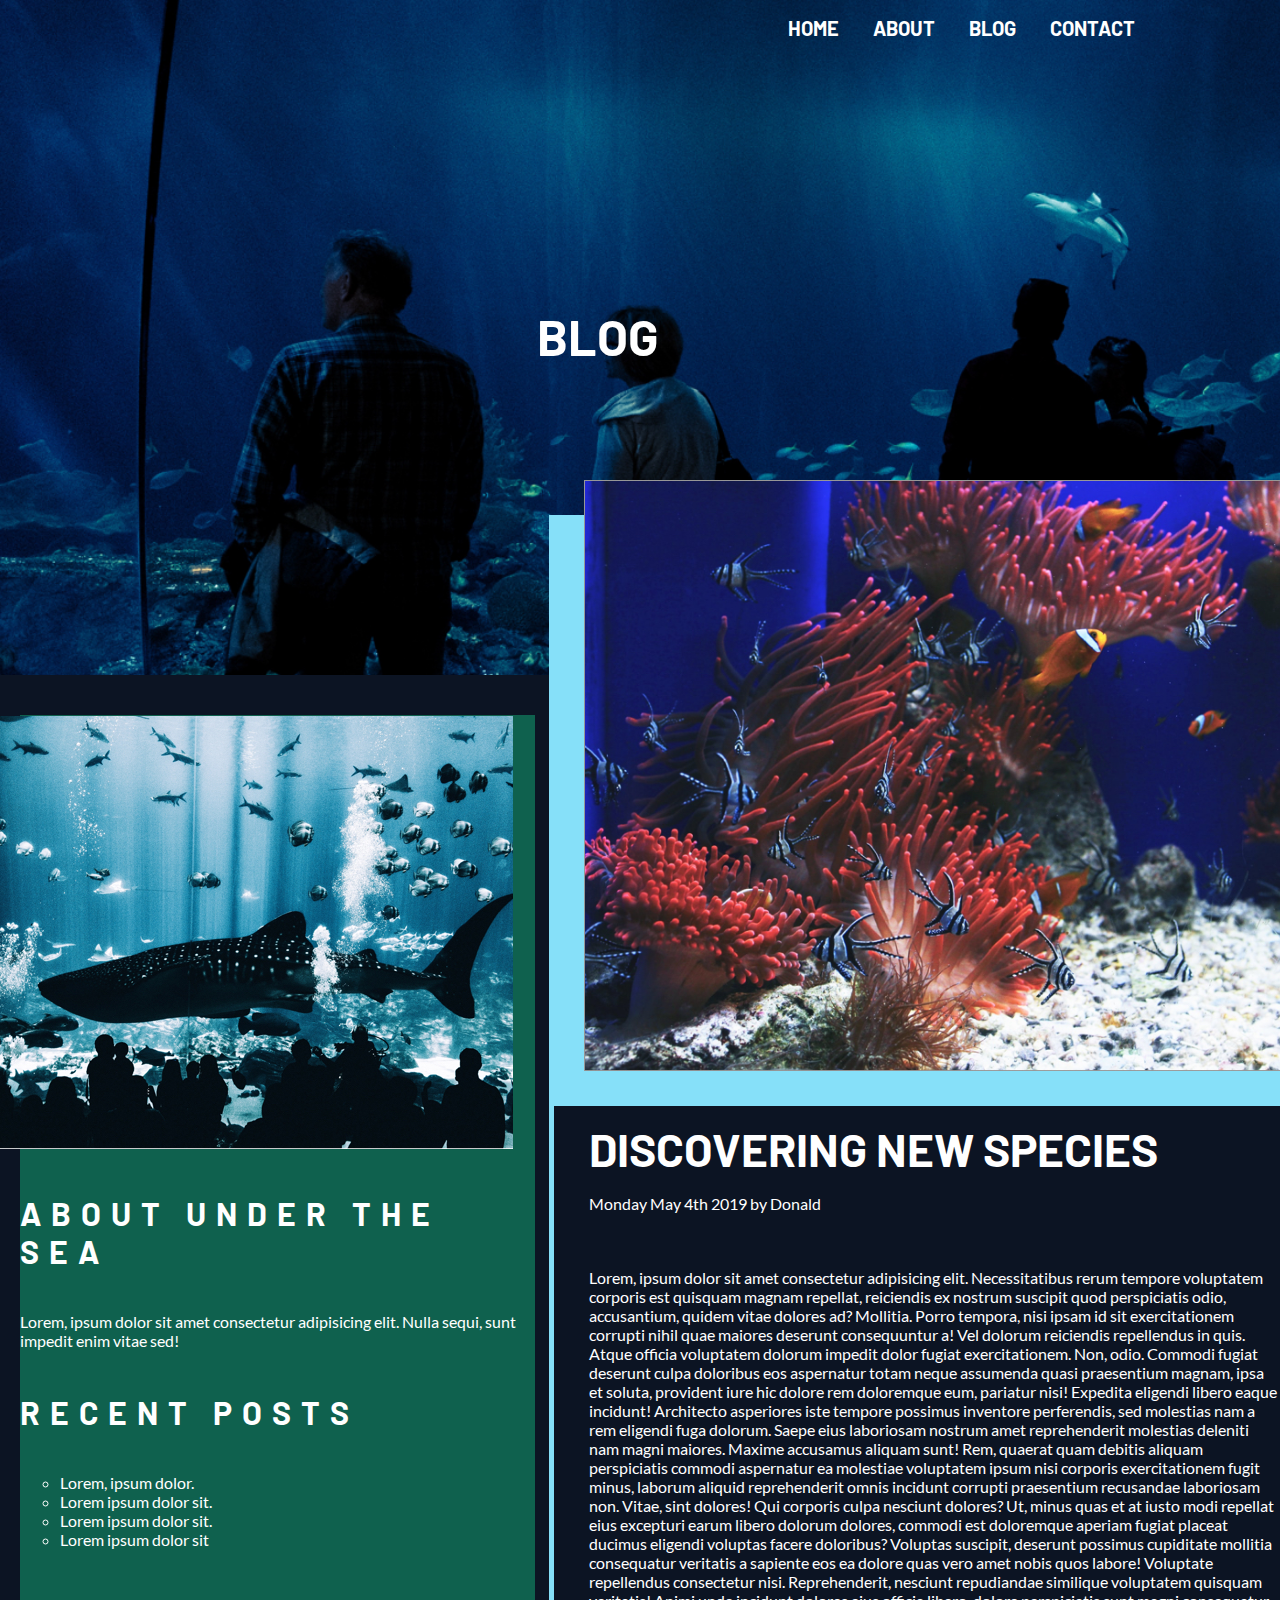
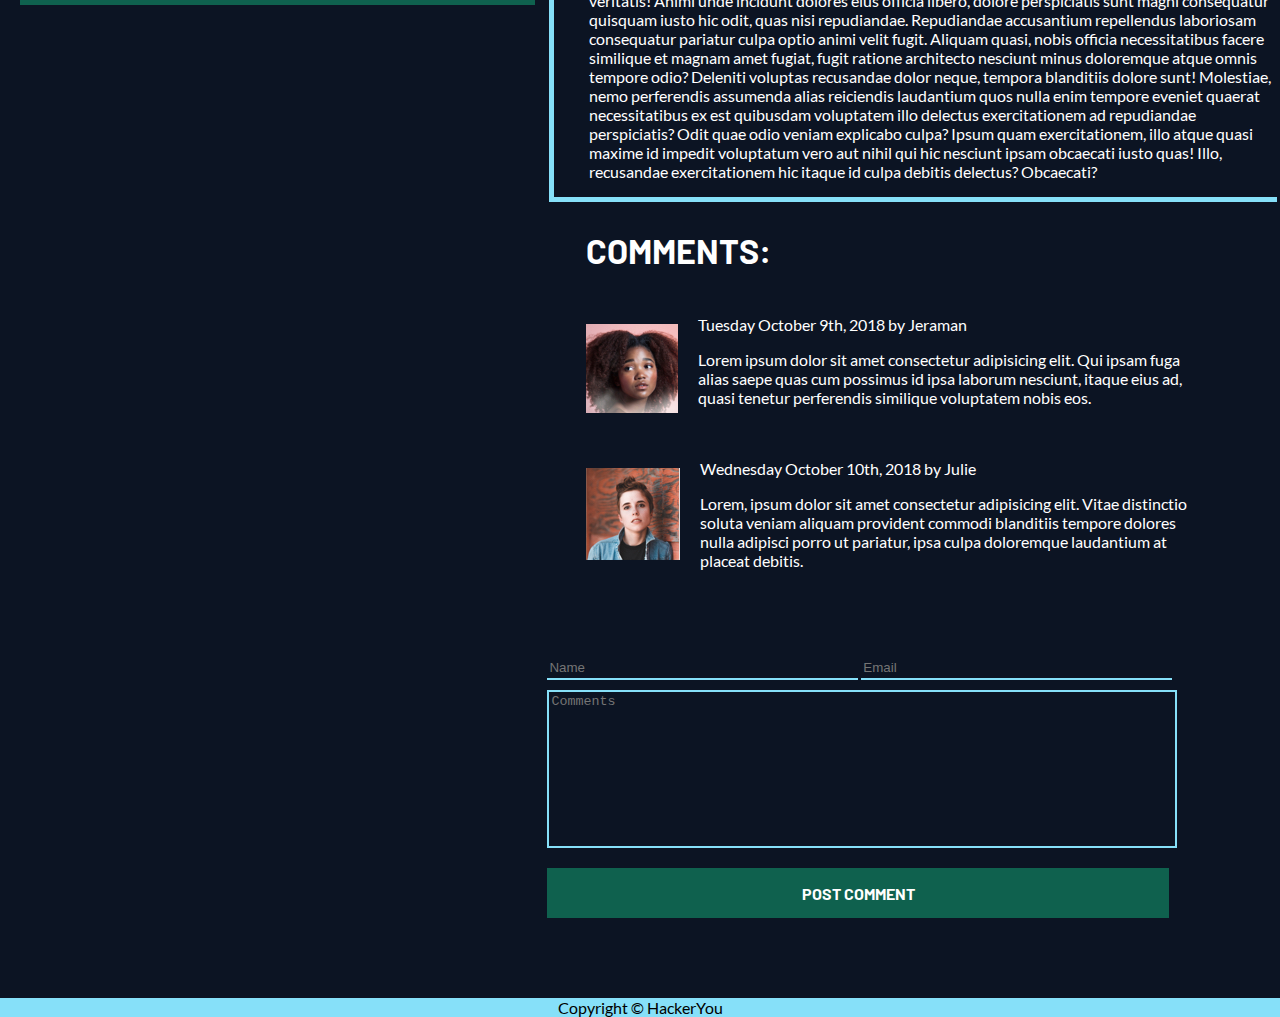
==== blog.html @ 662e9dfc "transfer" ====
<!DOCTYPE html>
<html lang="en">
  <head>
    <meta charset="UTF-8" />
    <meta http-equiv="X-UA-Compatible" content="IE=edge" />
    <meta name="viewport" content="width=device-width, initial-scale=1.0" />
    <link rel="stylesheet" href="styles/styles.css" />

    <title>Under the Sea Blog</title>
  </head>
  <body class="blog">
    <header class="blogHeader">
      <nav class="navBar wrapper">
        <div class="toggleButton">
          <i class="fa-solid fa-bars fa-xl"></i>
        </div>
        <div class="navBarLinks">
          <ul>
            <li><a href="index.html">Home</a></li>
            <li><a href="#about">About</a></li>
            <li><a href="blog.html">Blog</a></li>
            <li><a href="contact.html">Contact</a></li>
          </ul>
        </div>
      </nav>
      <h2>Blog</h2>
    </header>
    <main class="blogMain">
      <aside>
        <div>
          <img
            src="under-the-sea-assets/side-blog-image.jpg"
            alt="whale amoungst fish"
          />
          <div class="underArticle">
            <h4>About under the sea</h4>
            <p>
              Lorem, ipsum dolor sit amet consectetur adipisicing elit. Nulla
              sequi, sunt impedit enim vitae sed!
            </p>
            <h4>Recent Posts</h4>
            <ul>
              <li>Lorem, ipsum dolor.</li>
              <li>Lorem ipsum dolor sit.</li>
              <li>Lorem ipsum dolor sit.</li>
              <li>Lorem ipsum dolor sit</li>
            </ul>
          </div>
        </div>
      </aside>
      <section class="blogIntro">
        <img
          class="heroImage"
          src="under-the-sea-assets/blog-post-image.jpg"
          alt="red coral reef"
        />
        <div class="wrappper species">
          <div class="explaination">
            <div class="discoverSpeciesDate">
              <h2>Discovering New Species</h2>
              <p class="date">Monday May 4th 2019 by Donald</p>
            </div>
            <p>
              Lorem, ipsum dolor sit amet consectetur adipisicing elit.
              Necessitatibus rerum tempore voluptatem corporis est quisquam
              magnam repellat, reiciendis ex nostrum suscipit quod perspiciatis
              odio, accusantium, quidem vitae dolores ad? Mollitia. Porro
              tempora, nisi ipsam id sit exercitationem corrupti nihil quae
              maiores deserunt consequuntur a! Vel dolorum reiciendis
              repellendus in quis. Atque officia voluptatem dolorum impedit
              dolor fugiat exercitationem. Non, odio. Commodi fugiat deserunt
              culpa doloribus eos aspernatur totam neque assumenda quasi
              praesentium magnam, ipsa et soluta, provident iure hic dolore rem
              doloremque eum, pariatur nisi! Expedita eligendi libero eaque
              incidunt! Architecto asperiores iste tempore possimus inventore
              perferendis, sed molestias nam a rem eligendi fuga dolorum. Saepe
              eius laboriosam nostrum amet reprehenderit molestias deleniti nam
              magni maiores. Maxime accusamus aliquam sunt! Rem, quaerat quam
              debitis aliquam perspiciatis commodi aspernatur ea molestiae
              voluptatem ipsum nisi corporis exercitationem fugit minus, laborum
              aliquid reprehenderit omnis incidunt corrupti praesentium
              recusandae laboriosam non. Vitae, sint dolores! Qui corporis culpa
              nesciunt dolores? Ut, minus quas et at iusto modi repellat eius
              excepturi earum libero dolorum dolores, commodi est doloremque
              aperiam fugiat placeat ducimus eligendi voluptas facere doloribus?
              Voluptas suscipit, deserunt possimus cupiditate mollitia
              consequatur veritatis a sapiente eos ea dolore quas vero amet
              nobis quos labore! Voluptate repellendus consectetur nisi.
              Reprehenderit, nesciunt repudiandae similique voluptatem quisquam
              veritatis! Animi unde incidunt dolores eius officia libero, dolore
              perspiciatis sunt magni consequatur quisquam iusto hic odit, quas
              nisi repudiandae. Repudiandae accusantium repellendus laboriosam
              consequatur pariatur culpa optio animi velit fugit. Aliquam quasi,
              nobis officia necessitatibus facere similique et magnam amet
              fugiat, fugit ratione architecto nesciunt minus doloremque atque
              omnis tempore odio? Deleniti voluptas recusandae dolor neque,
              tempora blanditiis dolore sunt! Molestiae, nemo perferendis
              assumenda alias reiciendis laudantium quos nulla enim tempore
              eveniet quaerat necessitatibus ex est quibusdam voluptatem illo
              delectus exercitationem ad repudiandae perspiciatis? Odit quae
              odio veniam explicabo culpa? Ipsum quam exercitationem, illo atque
              quasi maxime id impedit voluptatum vero aut nihil qui hic nesciunt
              ipsam obcaecati iusto quas! Illo, recusandae exercitationem hic
              itaque id culpa debitis delectus? Obcaecati?
            </p>
          </div>
        </div>

        <div class="wrapper comments">
          <h4>Comments:</h4>
          <div class="commentsPics">
            <img src="under-the-sea-assets/comment-1.jpg" alt="womans face" />
            <div class="textDate">
              <p>Tuesday October 9th, 2018 by Jeraman</p>
              <p>
                Lorem ipsum dolor sit amet consectetur adipisicing elit. Qui
                ipsam fuga alias saepe quas cum possimus id ipsa laborum
                nesciunt, itaque eius ad, quasi tenetur perferendis similique
                voluptatem nobis eos.
              </p>
            </div>
          </div>
          <div class="commentsPics">
            <img
              src="under-the-sea-assets/comment-2.jpg"
              alt="contributors picture"
            />
            <div class="textDate">
              <p>Wednesday October 10th, 2018 by Julie</p>
              <p>
                Lorem, ipsum dolor sit amet consectetur adipisicing elit. Vitae
                distinctio soluta veniam aliquam provident commodi blanditiis
                tempore dolores nulla adipisci porro ut pariatur, ipsa culpa
                doloremque laudantium at placeat debitis.
              </p>
            </div>
          </div>
        </div>
        <form action="#" class="commentBox">
          <input type="text" id="name" placeholder="Name" />
          <input type="email" id="email" placeholder="Email" />
          <textarea
            name="comments"
            id="comments"
            cols="30"
            rows="10"
            placeholder="Comments"
          ></textarea>
          <button class="blogSubmit">Post Comment</button>
        </form>
      </section>
    </main>
    <footer>Copyright &copy; HackerYou</footer>
  </body>
</html>
---- styles/styles.css ----
/* _baseStyles.scss */
header h2 {
  text-align: center;
}

.wrapper {
  width: 80%;
  margin: 0 auto;
}

body {
  margin: 0;
  height: 100%;
}

button {
  font-size: 0.8rem;
  font-weight: 100;
  background-color: #86e0f9;
  padding: 15px 45px;
  border: none;
  margin: 20px auto;
  cursor: pointer;
  -webkit-transition: 0.3s;
  transition: 0.3s;
}
button:hover {
  background-color: #86e0f9;
  color: #fff;
}
button:focus {
  background-color: #86e0f9;
  color: #fff;
}

.indexMain,
.connections,
.monthProfile {
  background-color: #0c1423;
}

.discover,
.gallery {
  background-color: #0f614e;
}

a {
  color: #fff;
  text-decoration: none;
  margin: 0 17px;
}
a:hover {
  color: #86e0f9;
}
a:focus {
  color: #86e0f9;
}
a img {
  max-width: 100%;
  display: block;
  height: auto;
}
a .fa-solid {
  color: #fff;
}

html {
  font-size: 125%;
}

body {
  font-family: "Lato";
  font-size: 0.8rem;
  color: #fff;
}

h1,
h2,
h3,
h4,
nav,
button {
  font-family: "Barlow";
  font-weight: bold;
  text-transform: uppercase;
}

h1 {
  font-size: 6rem;
  line-height: 5.5rem;
}

h2 {
  font-size: 3rem;
  line-height: 4.5rem;
}

h3 {
  font-size: 1.5rem;
  letter-spacing: 0.5rem;
}

h4 {
  font-size: 1.6rem;
  letter-spacing: 0.5rem;
}

.indexMain {
  height: 100vh;
  display: -webkit-box;
  display: -ms-flexbox;
  display: flex;
  -webkit-box-pack: center;
      -ms-flex-pack: center;
          justify-content: center;
  -webkit-box-align: center;
      -ms-flex-align: center;
          align-items: center;
}
.indexMain .whatIsUnder {
  display: -webkit-box;
  display: -ms-flexbox;
  display: flex;
  -webkit-box-orient: vertical;
  -webkit-box-direction: normal;
      -ms-flex-direction: column;
          flex-direction: column;
  -webkit-box-pack: center;
      -ms-flex-pack: center;
          justify-content: center;
  -webkit-box-align: center;
      -ms-flex-align: center;
          align-items: center;
}
.indexMain h2 {
  margin-bottom: 0;
  font-size: 2rem;
}

.discover {
  height: 120vh;
}
.discover .discoverBox1,
.discover .discoverBox2 {
  height: 50%;
  display: -webkit-box;
  display: -ms-flexbox;
  display: flex;
  width: 100%;
}
.discover .discoverBox1 button,
.discover .discoverBox2 button {
  background-color: #0c1423;
  color: #fff;
}
.discover .discoverBox1 div,
.discover .discoverBox2 div {
  width: 43.6%;
}
.discover .discoverContent,
.discover .discoverContent2 {
  display: -webkit-box;
  display: -ms-flexbox;
  display: flex;
  -webkit-box-orient: vertical;
  -webkit-box-direction: normal;
      -ms-flex-direction: column;
          flex-direction: column;
  -webkit-box-pack: center;
      -ms-flex-pack: center;
          justify-content: center;
  -webkit-box-align: start;
      -ms-flex-align: start;
          align-items: flex-start;
}
.discover .discoverContent button,
.discover .discoverContent2 button {
  margin: 0;
}
.discover .discoverContent {
  margin: auto 5% auto 13%;
}
.discover .discoverContent2 {
  -webkit-box-align: end;
      -ms-flex-align: end;
          align-items: flex-end;
  margin: auto 13% auto 5%;
}
.discover .discoverContent2 p {
  text-align: right;
}
.discover .discoverImage1 {
  position: relative;
  bottom: 35px;
  left: 0%;
  -webkit-box-shadow: 35px 35px #86e0f9;
          box-shadow: 35px 35px #86e0f9;
}
.discover .discoverImage2 {
  display: -webkit-box;
  display: -ms-flexbox;
  display: flex;
  -webkit-box-pack: center;
      -ms-flex-pack: center;
          justify-content: center;
  -webkit-box-align: center;
      -ms-flex-align: center;
          align-items: center;
  position: relative;
  top: 35px;
  right: 0%;
  -webkit-box-shadow: -35px 35px #86e0f9;
          box-shadow: -35px 35px #86e0f9;
}
.discover .connections {
  margin-top: 63px;
  margin-bottom: 10px;
}
@media (min-width: 1600px) {
  .discover html {
    font-size: 130%;
  }
}
@media (min-width: 1900px) {
  .discover html {
    font-size: 140%;
  }
}
@media (min-width: 2200px) {
  .discover html {
    font-size: 150%;
  }
}

.connectionsSub {
  height: 85vh;
  display: -webkit-box;
  display: -ms-flexbox;
  display: flex;
  -ms-flex-wrap: wrap;
      flex-wrap: wrap;
  -webkit-box-pack: center;
      -ms-flex-pack: center;
          justify-content: center;
  -webkit-box-align: center;
      -ms-flex-align: center;
          align-items: center;
}
.connectionsSub h3 {
  margin-bottom: 0;
}
.connectionsSub div {
  width: 40%;
  padding: 5% 5%;
}

.banner {
  background-image: url(../under-the-sea-assets/banner.jpg);
  height: 65vh;
  background-repeat: no-repeat;
  background-size: cover;
}

@media (min-width: 2200px) {
  .connections .connectionsSub {
    -webkit-box-orient: vertical;
    -webkit-box-direction: normal;
        -ms-flex-direction: column;
            flex-direction: column;
  }
}

.monthProfile {
  height: 70vh;
}
.monthProfile .profileContainer {
  display: -webkit-box;
  display: -ms-flexbox;
  display: flex;
  -webkit-box-align: center;
      -ms-flex-align: center;
          align-items: center;
  -webkit-box-pack: center;
      -ms-flex-pack: center;
          justify-content: center;
}
.monthProfile .profileContainer .monthFish {
  display: -webkit-box;
  display: -ms-flexbox;
  display: flex;
  -webkit-box-pack: center;
      -ms-flex-pack: center;
          justify-content: center;
  -ms-flex-line-pack: center;
      align-content: center;
  position: relative;
  left: -30px;
  top: 30px;
}
.monthProfile .profileContainer .monthFish img {
  -webkit-box-shadow: 20px 20px #86e0f9;
          box-shadow: 20px 20px #86e0f9;
}
.monthProfile .profileContainer .monthText {
  -webkit-box-orient: vertical;
  -webkit-box-direction: normal;
      -ms-flex-direction: column;
          flex-direction: column;
  -webkit-box-pack: center;
      -ms-flex-pack: center;
          justify-content: center;
  -webkit-box-align: start;
      -ms-flex-align: start;
          align-items: flex-start;
  width: 50%;
  display: -webkit-box;
  display: -ms-flexbox;
  display: flex;
  margin-left: 150px;
}
.monthProfile .profileContainer .monthText button {
  margin: 0;
}

.gallery {
  height: 80vh;
}
.gallery ul {
  display: -webkit-box;
  display: -ms-flexbox;
  display: flex;
  -webkit-box-pack: center;
      -ms-flex-pack: center;
          justify-content: center;
  width: 100%;
  height: 100%;
}
.gallery li {
  list-style: none;
  margin: auto 5%;
}
.gallery li img {
  width: 100%;
}

@media (min-width: 1600px) {
  .gallery li img {
    width: 100%;
  }
}
@media (min-width: 1900px) {
  .gallery li img {
    width: 135%;
  }
}
@media (min-width: 2200px) {
  .gallery {
    height: 55vh;
  }
  .gallery li img {
    width: 155%;
  }
}
header {
  height: 100vh;
}
header .underTitle {
  display: -webkit-box;
  display: -ms-flexbox;
  display: flex;
}
header .underTitle h1 {
  font-size: 6rem;
  padding: 0px 18% 0px;
}

.indexHeader {
  background-image: url(../under-the-sea-assets/header-image.jpg);
}

.blogHeader {
  background-image: url(../under-the-sea-assets/blog-header.jpg);
}

.contactHeader {
  background-image: url(../under-the-sea-assets/contact-header.jpg);
  height: 55vh;
}

.contactHeader,
.blogHeader,
.indexHeader {
  background-size: cover;
  background-repeat: no-repeat;
}

.headerContent {
  display: -webkit-box;
  display: -ms-flexbox;
  display: flex;
  -webkit-box-pack: end;
      -ms-flex-pack: end;
          justify-content: flex-end;
}
.headerContent img {
  width: 80%;
  margin-top: 5%;
}

@media (min-width: 1600px) {
  h1 {
    border: 5px solid rebeccapurple;
  }
}
@media (min-width: 1900px) {
  h1 {
    border: 5px solid green;
  }
}
@media (min-width: 2200px) {
  h1 {
    border: 5px solid blue;
  }
}
.navBar {
  height: 15%;
  z-index: 10;
  display: -webkit-box;
  display: -ms-flexbox;
  display: flex;
  color: #fff;
  -webkit-box-pack: end;
      -ms-flex-pack: end;
          justify-content: end;
}
.navBar li {
  list-style: none;
}
.navBar li a {
  font-size: 1rem;
}

.toggleButton {
  display: none;
  z-index: 10;
  position: absolute;
  top: 0.75rem;
  right: 1rem;
}

.toggleButton:hover {
  background-color: rgba(0, 0, 0, 0.123);
}

.navBarLinks ul {
  display: -webkit-box;
  display: -ms-flexbox;
  display: flex;
}

.blog {
  background-color: #0c1423;
}
.blog .blogMain {
  display: -webkit-box;
  display: -ms-flexbox;
  display: flex;
}
.blog header {
  height: 75vh;
}
.blog header h2 {
  font-size: 2.5rem;
  line-height: 19rem;
  margin: 45px 85px 0 0px;
}
.blog aside {
  width: 30%;
  margin-left: 20px;
  margin-top: 40px;
}
.blog aside div {
  width: 515px;
  padding-bottom: 20px;
}
.blog aside ul {
  list-style: circle;
}
.blog aside img {
  position: relative;
  top: 1px;
  left: -20px;
}
.blog aside div {
  background-color: #0f614e;
}
.blog .blogIntro {
  width: 60%;
  margin-left: 105px;
  margin-top: 40px;
}
.blog .blogIntro .explaination .discoverSpeciesDate {
  margin: 55px 35px;
}
.blog .blogIntro .explaination .discoverSpeciesDate h2 {
  font-size: 2.3rem;
  margin: 0;
}
.blog .blogIntro .explaination .discoverSpeciesDate p {
  margin: 0;
}
.blog .blogIntro .explaination p {
  margin-left: 35px;
}
.blog .blogIntro h4 {
  font-size: 1.7rem;
  letter-spacing: 0rem;
  margin: 1.4rem auto;
}
.blog .blogIntro .heroImage {
  position: relative;
  top: -235px;
  left: 75px;
  -webkit-box-shadow: -35px 35px #86e0f9;
          box-shadow: -35px 35px #86e0f9;
  margin-bottom: -225px;
  width: 874px;
}
.blog .blogIntro .species {
  border-bottom: 5px solid #86e0f9;
  border-left: 5px solid #86e0f9;
  margin-left: 40px;
  margin-top: -35px;
}
.blog .blogIntro .commentBox {
  max-width: 60%;
  margin: 10px auto;
}
.blog .blogIntro .commentBox #name,
.blog .blogIntro .commentBox #email {
  border: none;
  color: white;
  display: inline-block;
  width: 40%;
  height: 20px;
  border-bottom: 2px solid #86e0f9;
  background-color: transparent;
}
.blog .blogIntro .commentBox textarea {
  resize: none;
  display: block;
  width: 50%;
  border: 2px solid #86e0f9;
  background-color: transparent;
  color: white;
}
.blog .blogIntro .blogSubmit {
  width: 90%;
  height: 50px;
  background-color: #0f614e;
}
.blog form button {
  color: white;
}

.commentsPics {
  display: -webkit-box;
  display: -ms-flexbox;
  display: flex;
  margin-top: 20px;
}
.commentsPics img {
  height: 25%;
  width: 30%;
  margin-top: 25px;
  margin-right: 20px;
}

.faIcons {
  font-size: 0.8rem;
}

body {
  background-color: #0c1423;
}
body h2 {
  margin: 7% 6% 0 0;
}

.blog .blogIntro .commentBox {
  max-width: 90%;
  margin: 10px auto;
}
.blog .blogIntro .commentBox textarea {
  width: 90%;
}
.blog .blogIntro .commentBox #name,
.blog .blogIntro .commentBox #email {
  width: 44.4%;
  margin: 10px 0;
}

.commentBox {
  padding: 50px 0;
}
.commentBox #name,
.commentBox #email {
  border: none;
  color: white;
  display: inline-block;
  width: 48.5%;
  height: 20px;
  border-bottom: 2px solid #86e0f9;
  background-color: transparent;
  margin: 10px auto;
}
.commentBox textarea {
  display: block;
  width: 40%;
  border: 2px solid #86e0f9;
  background-color: transparent;
  color: white;
}

.contactSubmit {
  width: 100%;
  height: 50px;
  background-color: #0c1423;
  color: #fff;
}

.contactComments {
  display: -webkit-box;
  display: -ms-flexbox;
  display: flex;
  -webkit-box-pack: center;
      -ms-flex-pack: center;
          justify-content: center;
  background-color: #0f614e;
  width: 60%;
  position: absolute;
  top: 34%;
  left: 30%;
  margin: 0 63px;
  -webkit-box-shadow: -30px 25px 0px 5px #86e0f9;
          box-shadow: -30px 25px 0px 5px #86e0f9;
}
.contactComments .commentBox textarea {
  display: inline;
  width: 100%;
  border: 2px solid #86e0f9;
  background-color: transparent;
  color: white;
  resize: none;
  margin-top: 5%;
}

.ourContact {
  display: -webkit-box;
  display: -ms-flexbox;
  display: flex;
  -ms-flex-line-pack: center;
      align-content: center;
}
.ourContact h4 {
  font-size: 1.4rem;
  letter-spacing: 0.2rem;
  margin: 5% auto;
}
.ourContact p {
  margin: 0;
}

.addressBox {
  display: -webkit-box;
  display: -ms-flexbox;
  display: flex;
  -webkit-box-orient: vertical;
  -webkit-box-direction: normal;
      -ms-flex-direction: column;
          flex-direction: column;
  -webkit-box-pack: center;
      -ms-flex-pack: center;
          justify-content: center;
  margin: 10% 5%;
}

footer {
  background-color: #86e0f9;
  color: #000;
  text-align: center;
}
footer p {
  margin: 0;
}

.fa-brands, .fa-solid {
  margin: 0 10px;
}

@font-face {
  font-family: Barlow;
  src: url("../fonts/Barlow/Barlow-Bold.ttf");
}
@font-face {
  font-family: Lato;
  src: url("../fonts/Lato/Lato-Regular.ttf");
}
@media (min-width: 1300px) {
  html {
    font-size: 120%;
  }
}
@media (min-width: 1600px) {
  html {
    font-size: 130%;
  }
}
@media (min-width: 1900px) {
  html {
    font-size: 140%;
  }
}
@media (min-width: 2200px) {
  html {
    font-size: 200%;
  }
}
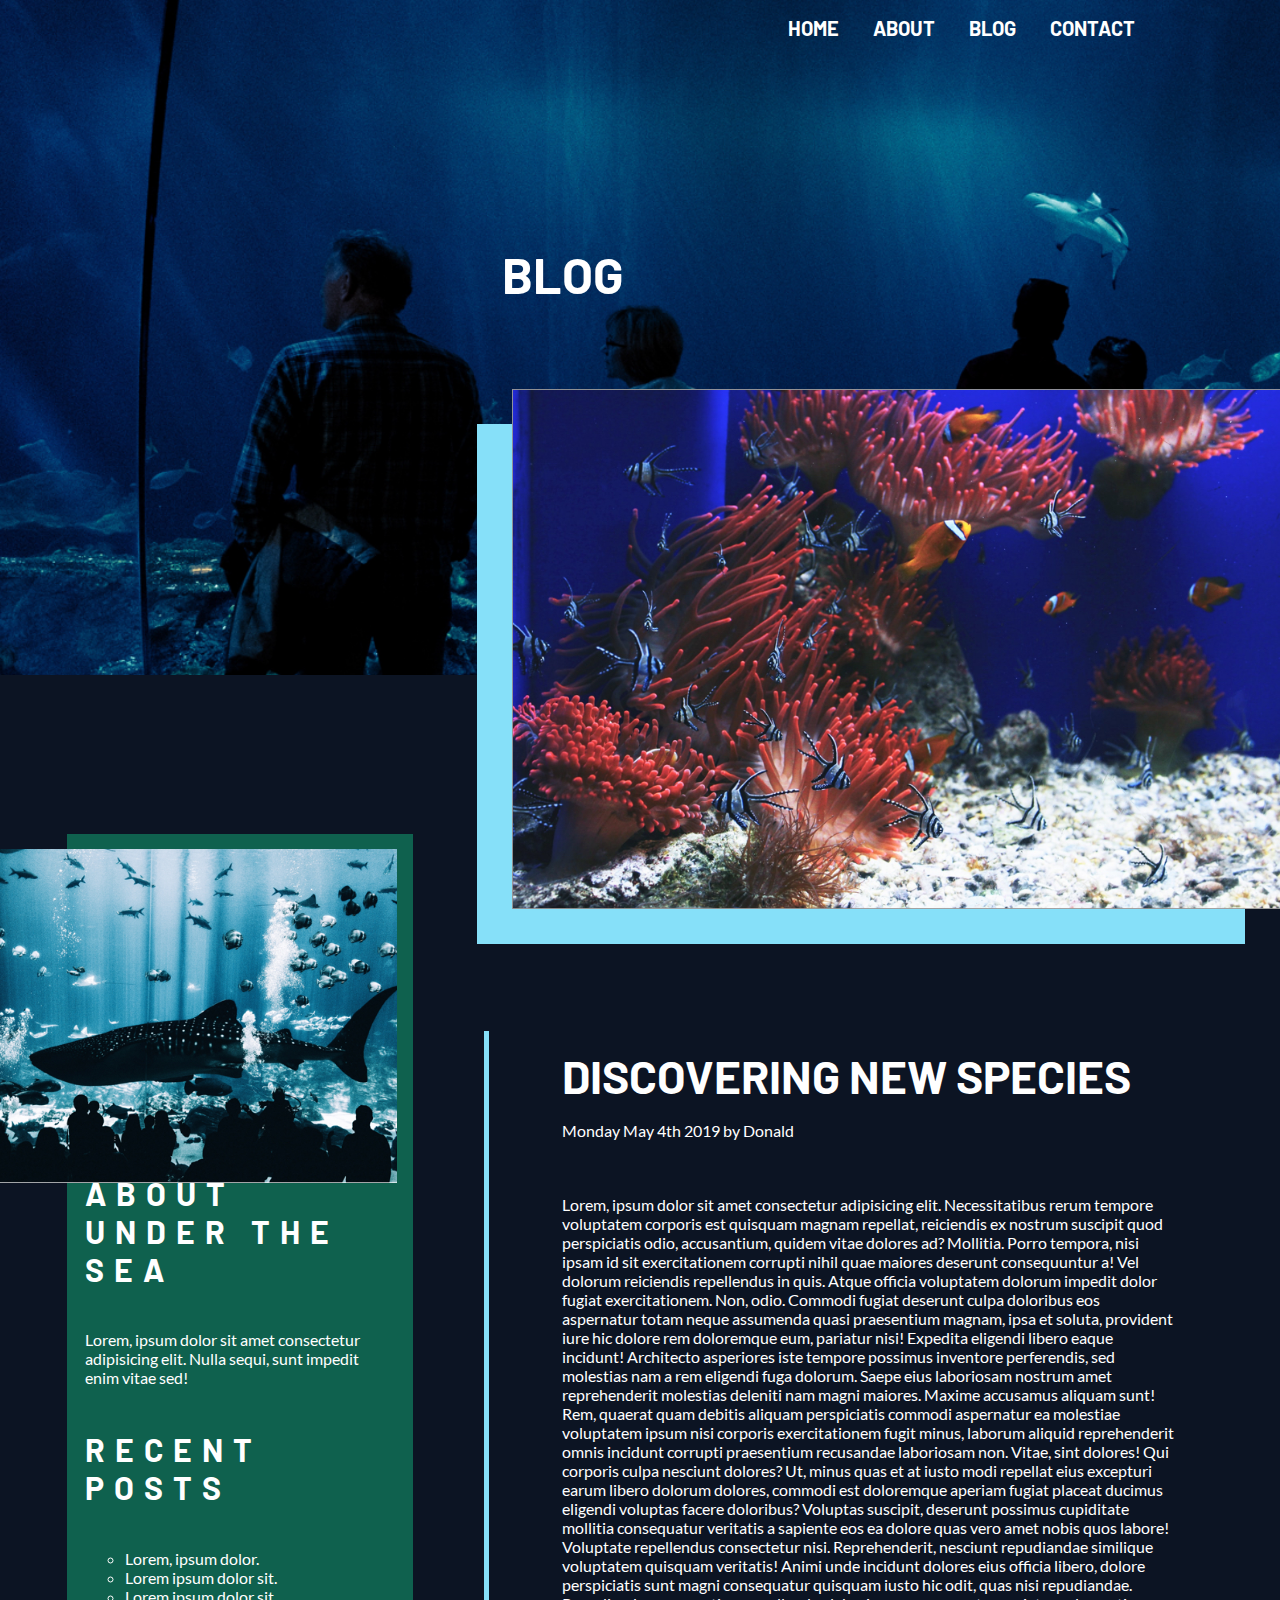
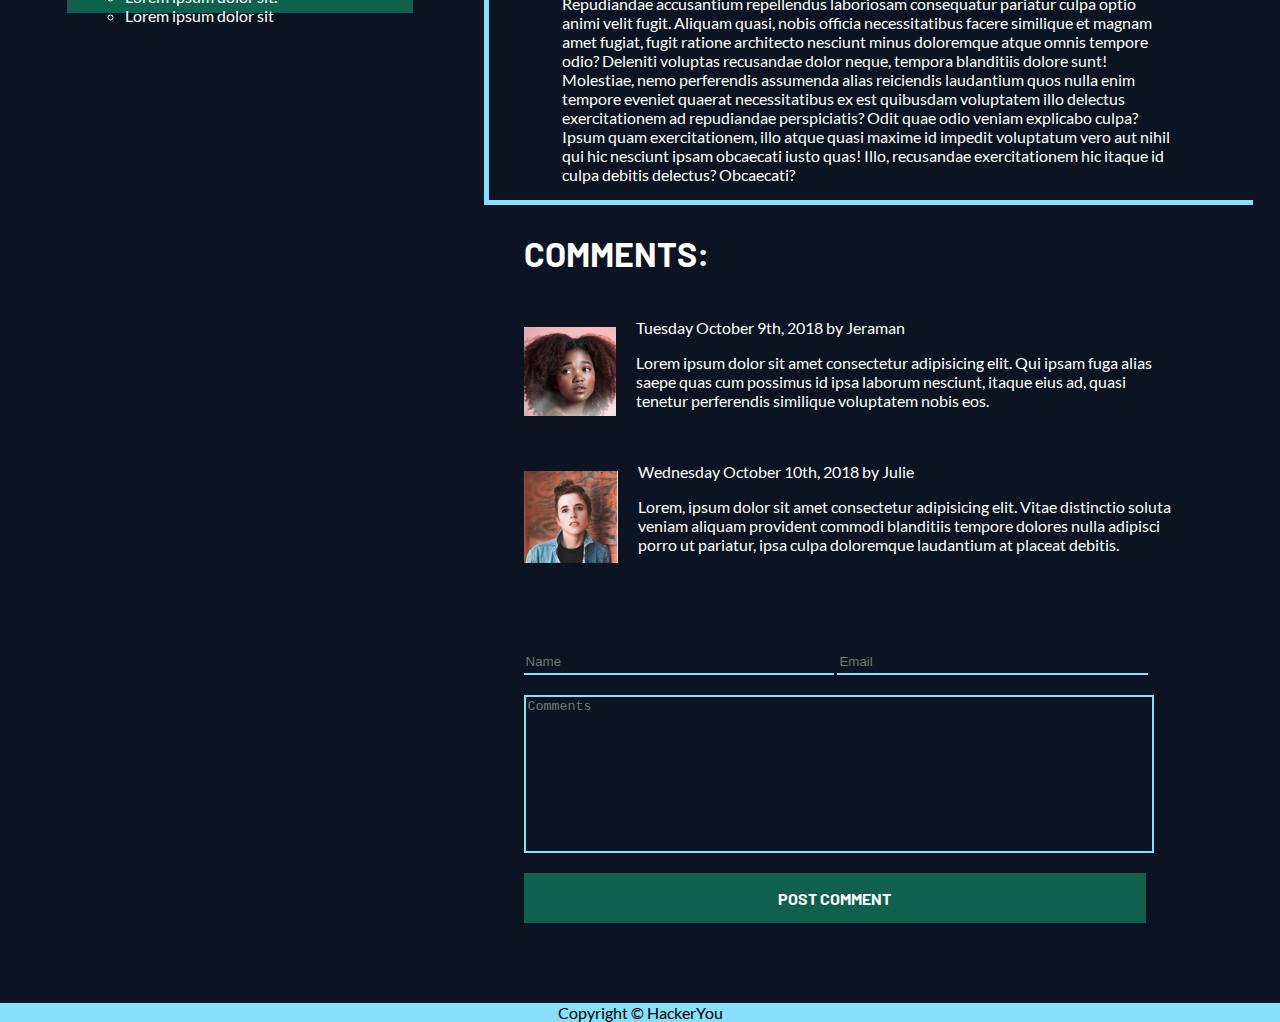
==== commit c50ca167: "blog %" ====
--- a/blog.html
+++ b/blog.html
@@ -24,14 +24,20 @@
         </div>
       </nav>
       <h2>Blog</h2>
+      <img
+        class="heroImage"
+        src="under-the-sea-assets/blog-post-image.jpg"
+        alt="red coral reef"
+      />
     </header>
     <main class="blogMain">
-      <aside>
-        <div>
-          <img
-            src="under-the-sea-assets/side-blog-image.jpg"
-            alt="whale amoungst fish"
-          />
+      <aside class="aside">
+        <img
+          class="whaleImage"
+          src="under-the-sea-assets/side-blog-image.jpg"
+          alt="whale amoungst fish"
+        />
+        <div class="asideBox">
           <div class="underArticle">
             <h4>About under the sea</h4>
             <p>
@@ -49,13 +55,8 @@
         </div>
       </aside>
       <section class="blogIntro">
-        <img
-          class="heroImage"
-          src="under-the-sea-assets/blog-post-image.jpg"
-          alt="red coral reef"
-        />
-        <div class="wrappper species">
-          <div class="explaination">
+        <div class="species">
+          <div class="BlogWrapper explaination">
             <div class="discoverSpeciesDate">
               <h2>Discovering New Species</h2>
               <p class="date">Monday May 4th 2019 by Donald</p>
@@ -106,7 +107,7 @@
           </div>
         </div>
 
-        <div class="wrapper comments">
+        <div class="BlogWrapper comments">
           <h4>Comments:</h4>
           <div class="commentsPics">
             <img src="under-the-sea-assets/comment-1.jpg" alt="womans face" />
--- a/styles/styles.css
+++ b/styles/styles.css
@@ -461,6 +461,10 @@
 .blog {
   background-color: #0c1423;
 }
+.blog .BlogWrapper {
+  width: 85%;
+  margin: 0 5%;
+}
 .blog .blogMain {
   display: -webkit-box;
   display: -ms-flexbox;
@@ -468,76 +472,81 @@
 }
 .blog header {
   height: 75vh;
+  position: relative;
+}
+.blog header .heroImage {
+  position: absolute;
+  top: 57.7%;
+  left: 40%;
+  -webkit-box-shadow: -35px 35px #86e0f9;
+          box-shadow: -35px 35px #86e0f9;
+  width: 60%;
 }
 .blog header h2 {
   font-size: 2.5rem;
-  line-height: 19rem;
-  margin: 45px 85px 0 0px;
-}
-.blog aside {
-  width: 30%;
-  margin-left: 20px;
-  margin-top: 40px;
-}
-.blog aside div {
-  width: 515px;
-  padding-bottom: 20px;
-}
-.blog aside ul {
+  margin: 10% 12% 0 0px;
+}
+.blog .aside {
+  width: 31%;
+  position: relative;
+}
+.blog .aside .whaleImage {
+  position: absolute;
+  top: 9%;
+  left: 0%;
+  width: 100%;
+}
+.blog .aside .asideBox {
+  width: 87%;
+  margin-left: 17%;
+  height: 25%;
+  margin-top: 40%;
+  padding-top: 75%;
+  background-color: #0f614e;
+}
+.blog .aside .asideBox .underArticle {
+  width: 90%;
+  margin: 0 auto;
+}
+.blog .aside .asideBox .underArticle ul {
   list-style: circle;
 }
-.blog aside img {
-  position: relative;
-  top: 1px;
-  left: -20px;
-}
-.blog aside div {
-  background-color: #0f614e;
-}
-.blog .blogIntro {
+
+.blogIntro {
   width: 60%;
-  margin-left: 105px;
-  margin-top: 40px;
-}
-.blog .blogIntro .explaination .discoverSpeciesDate {
+  margin-top: 3.2%;
+  margin-left: 6.9%;
+}
+.blogIntro .species {
+  border-bottom: 5px solid #86e0f9;
+  border-left: 5px solid #86e0f9;
+  margin-left: -0.2%;
+  margin-top: 41%;
+}
+.blogIntro .explaination .discoverSpeciesDate {
   margin: 55px 35px;
 }
-.blog .blogIntro .explaination .discoverSpeciesDate h2 {
+.blogIntro .explaination .discoverSpeciesDate h2 {
   font-size: 2.3rem;
   margin: 0;
 }
-.blog .blogIntro .explaination .discoverSpeciesDate p {
+.blogIntro .explaination .discoverSpeciesDate p {
   margin: 0;
 }
-.blog .blogIntro .explaination p {
+.blogIntro .explaination p {
   margin-left: 35px;
 }
-.blog .blogIntro h4 {
+.blogIntro h4 {
   font-size: 1.7rem;
   letter-spacing: 0rem;
   margin: 1.4rem auto;
 }
-.blog .blogIntro .heroImage {
-  position: relative;
-  top: -235px;
-  left: 75px;
-  -webkit-box-shadow: -35px 35px #86e0f9;
-          box-shadow: -35px 35px #86e0f9;
-  margin-bottom: -225px;
-  width: 874px;
-}
-.blog .blogIntro .species {
-  border-bottom: 5px solid #86e0f9;
-  border-left: 5px solid #86e0f9;
-  margin-left: 40px;
-  margin-top: -35px;
-}
-.blog .blogIntro .commentBox {
+.blogIntro .commentBox {
   max-width: 60%;
   margin: 10px auto;
 }
-.blog .blogIntro .commentBox #name,
-.blog .blogIntro .commentBox #email {
+.blogIntro .commentBox #name,
+.blogIntro .commentBox #email {
   border: none;
   color: white;
   display: inline-block;
@@ -546,7 +555,7 @@
   border-bottom: 2px solid #86e0f9;
   background-color: transparent;
 }
-.blog .blogIntro .commentBox textarea {
+.blogIntro .commentBox textarea {
   resize: none;
   display: block;
   width: 50%;
@@ -554,12 +563,13 @@
   background-color: transparent;
   color: white;
 }
-.blog .blogIntro .blogSubmit {
+.blogIntro .blogSubmit {
   width: 90%;
   height: 50px;
   background-color: #0f614e;
 }
-.blog form button {
+
+form button {
   color: white;
 }
 
@@ -597,7 +607,7 @@
 .blog .blogIntro .commentBox #name,
 .blog .blogIntro .commentBox #email {
   width: 44.4%;
-  margin: 10px 0;
+  margin: 3% 0;
 }
 
 .commentBox {
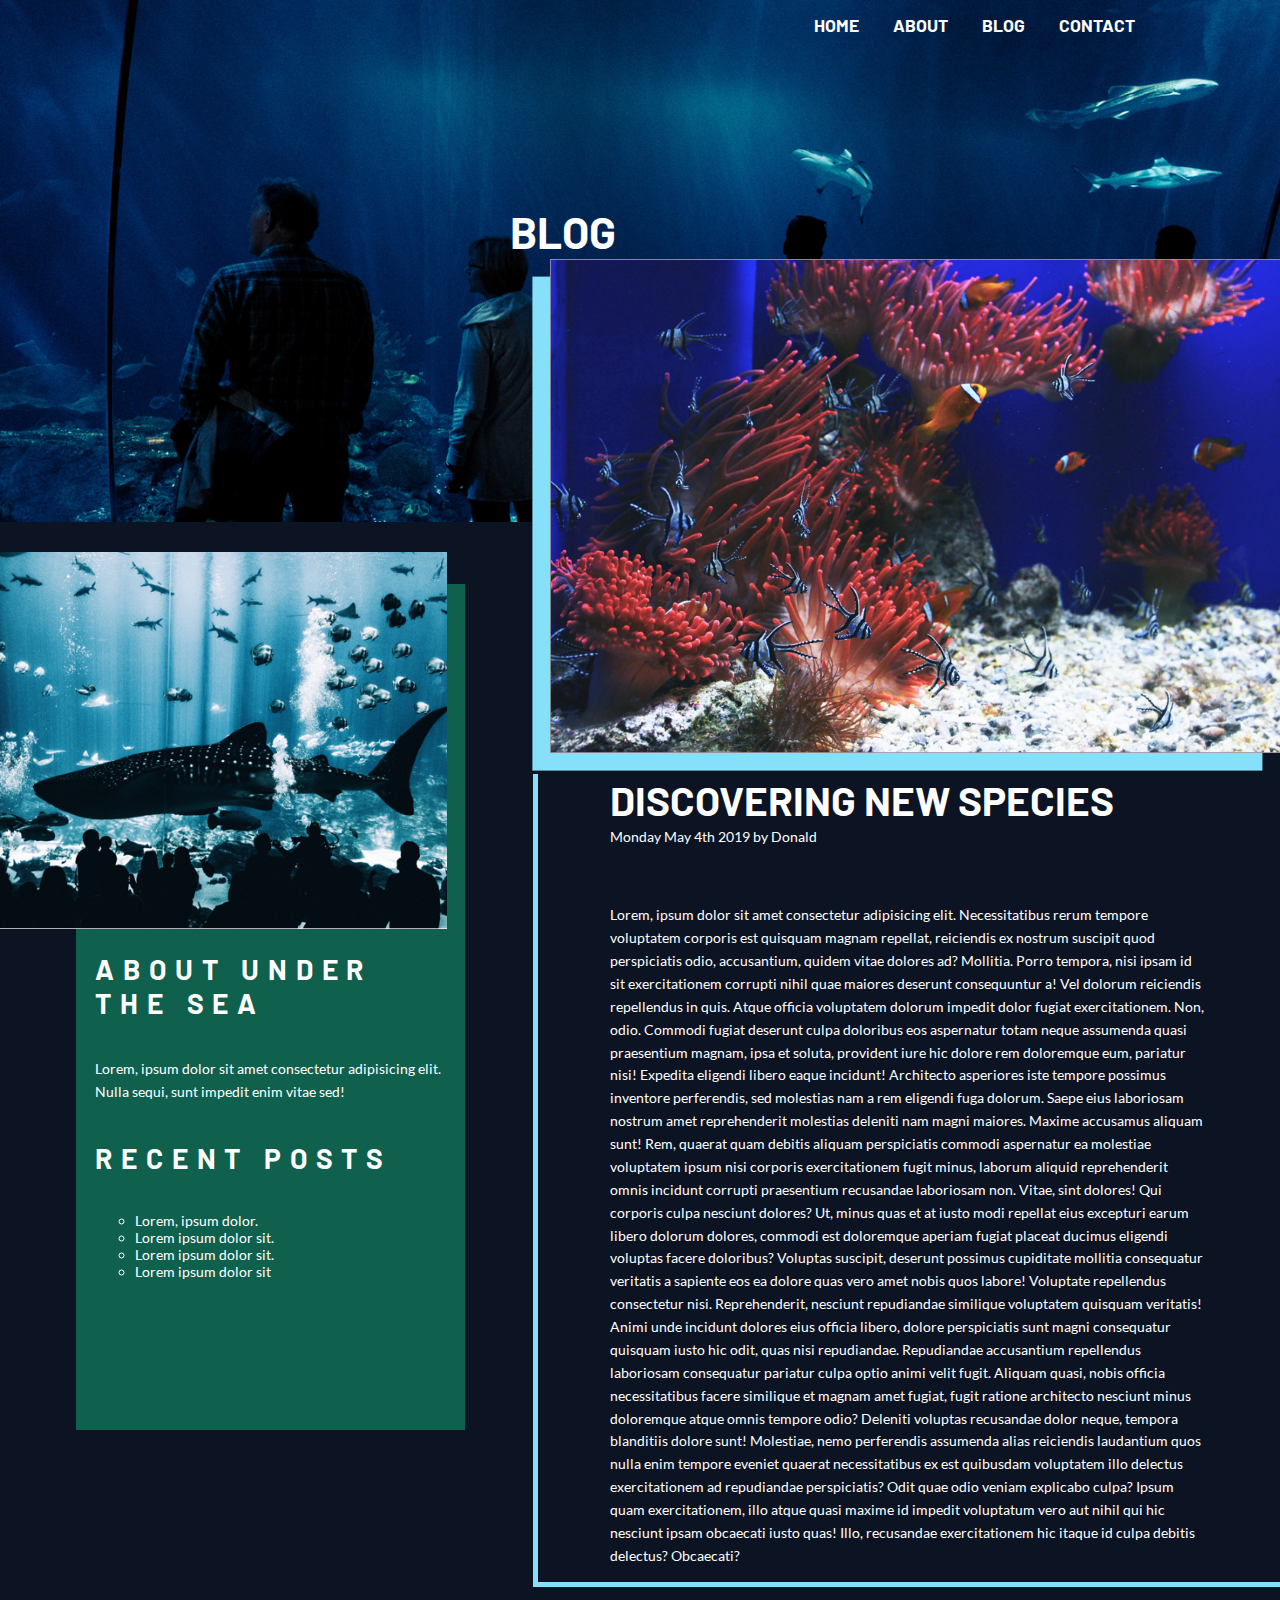
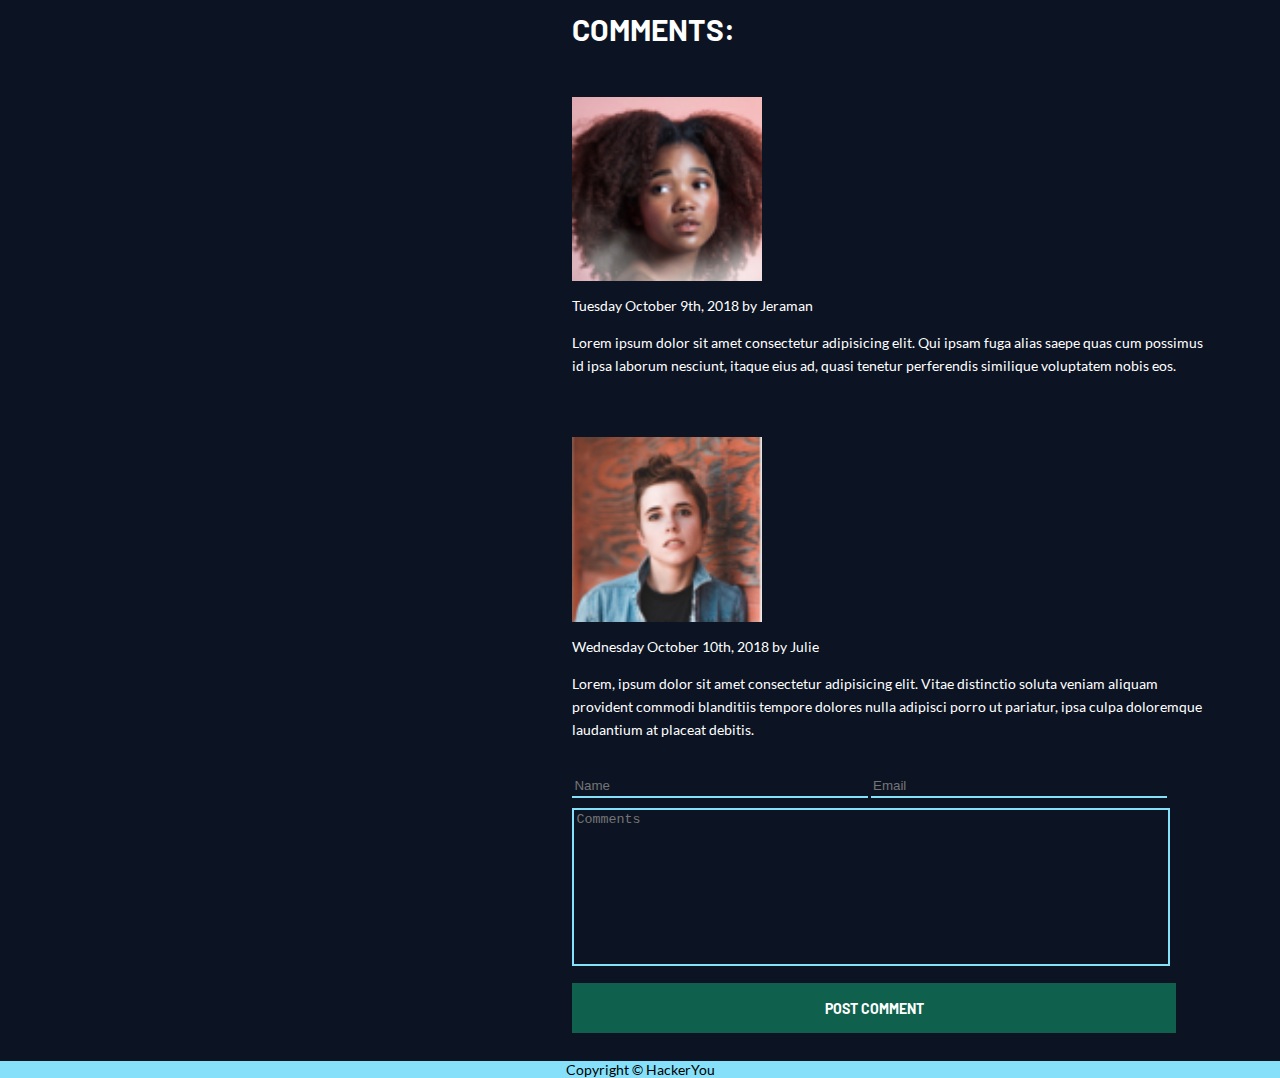
==== commit 655d1bce: "SCALEUP" ====
--- a/blog.html
+++ b/blog.html
@@ -56,7 +56,7 @@
       </aside>
       <section class="blogIntro">
         <div class="species">
-          <div class="BlogWrapper explaination">
+          <div class="explaination BlogWrapper">
             <div class="discoverSpeciesDate">
               <h2>Discovering New Species</h2>
               <p class="date">Monday May 4th 2019 by Donald</p>
--- a/styles/styles.css
+++ b/styles/styles.css
@@ -17,12 +17,10 @@
   font-size: 0.8rem;
   font-weight: 100;
   background-color: #86e0f9;
-  padding: 15px 45px;
+  padding: 0.75rem 2.25rem;
   border: none;
-  margin: 20px auto;
+  margin: 1rem auto;
   cursor: pointer;
-  -webkit-transition: 0.3s;
-  transition: 0.3s;
 }
 button:hover {
   background-color: #86e0f9;
@@ -92,7 +90,7 @@
 
 h2 {
   font-size: 3rem;
-  line-height: 4.5rem;
+  line-height: 3rem;
 }
 
 h3 {
@@ -105,6 +103,10 @@
   letter-spacing: 0.5rem;
 }
 
+p {
+  line-height: 1.3rem;
+}
+
 .indexMain {
   height: 100vh;
   display: -webkit-box;
@@ -134,28 +136,32 @@
 }
 .indexMain h2 {
   margin-bottom: 0;
-  font-size: 2rem;
+  font-size: 1.1rem;
 }
 
 .discover {
-  height: 120vh;
+  height: 135vh;
 }
 .discover .discoverBox1,
 .discover .discoverBox2 {
-  height: 50%;
-  display: -webkit-box;
-  display: -ms-flexbox;
-  display: flex;
-  width: 100%;
+  display: -webkit-box;
+  display: -ms-flexbox;
+  display: flex;
+  width: 100%;
+  -webkit-box-orient: vertical;
+  -webkit-box-direction: normal;
+      -ms-flex-direction: column;
+          flex-direction: column;
 }
 .discover .discoverBox1 button,
 .discover .discoverBox2 button {
   background-color: #0c1423;
   color: #fff;
+  margin: 1rem 0;
 }
 .discover .discoverBox1 div,
 .discover .discoverBox2 div {
-  width: 43.6%;
+  width: 80%;
 }
 .discover .discoverContent,
 .discover .discoverContent2 {
@@ -172,10 +178,6 @@
   -webkit-box-align: start;
       -ms-flex-align: start;
           align-items: flex-start;
-}
-.discover .discoverContent button,
-.discover .discoverContent2 button {
-  margin: 0;
 }
 .discover .discoverContent {
   margin: auto 5% auto 13%;
@@ -193,8 +195,8 @@
   position: relative;
   bottom: 35px;
   left: 0%;
-  -webkit-box-shadow: 35px 35px #86e0f9;
-          box-shadow: 35px 35px #86e0f9;
+  -webkit-box-shadow: 1.75rem 1.75rem #86e0f9;
+          box-shadow: 1.75rem 1.75rem #86e0f9;
 }
 .discover .discoverImage2 {
   display: -webkit-box;
@@ -209,31 +211,16 @@
   position: relative;
   top: 35px;
   right: 0%;
-  -webkit-box-shadow: -35px 35px #86e0f9;
-          box-shadow: -35px 35px #86e0f9;
+  -webkit-box-shadow: -1.75rem 1.75rem #86e0f9;
+          box-shadow: -1.75rem 1.75rem #86e0f9;
 }
 .discover .connections {
   margin-top: 63px;
   margin-bottom: 10px;
 }
-@media (min-width: 1600px) {
-  .discover html {
-    font-size: 130%;
-  }
-}
-@media (min-width: 1900px) {
-  .discover html {
-    font-size: 140%;
-  }
-}
-@media (min-width: 2200px) {
-  .discover html {
-    font-size: 150%;
-  }
-}
 
 .connectionsSub {
-  height: 85vh;
+  height: 225vh;
   display: -webkit-box;
   display: -ms-flexbox;
   display: flex;
@@ -245,29 +232,39 @@
   -webkit-box-align: center;
       -ms-flex-align: center;
           align-items: center;
-}
-.connectionsSub h3 {
+  -webkit-box-orient: vertical;
+  -webkit-box-direction: normal;
+      -ms-flex-direction: column;
+          flex-direction: column;
+}
+.connectionsSub .connectionsSub__info {
+  display: -webkit-box;
+  display: -ms-flexbox;
+  display: flex;
+  width: 40%;
+  -webkit-box-pack: center;
+      -ms-flex-pack: center;
+          justify-content: center;
+  -webkit-box-align: baseline;
+      -ms-flex-align: baseline;
+          align-items: baseline;
+  padding: 5% 5%;
+}
+.connectionsSub .connectionsSub__info i {
+  font-size: 1.5rem;
+}
+.connectionsSub .connectionsSub__info h3 {
   margin-bottom: 0;
 }
-.connectionsSub div {
-  width: 40%;
-  padding: 5% 5%;
+.connectionsSub .connectionsSub__info p {
+  line-height: 1.3rem;
 }
 
 .banner {
   background-image: url(../under-the-sea-assets/banner.jpg);
-  height: 65vh;
+  height: 45vh;
   background-repeat: no-repeat;
-  background-size: cover;
-}
-
-@media (min-width: 2200px) {
-  .connections .connectionsSub {
-    -webkit-box-orient: vertical;
-    -webkit-box-direction: normal;
-        -ms-flex-direction: column;
-            flex-direction: column;
-  }
+  background-size: contain;
 }
 
 .monthProfile {
@@ -283,6 +280,11 @@
   -webkit-box-pack: center;
       -ms-flex-pack: center;
           justify-content: center;
+  height: 100%;
+  -webkit-box-orient: vertical;
+  -webkit-box-direction: normal;
+      -ms-flex-direction: column;
+          flex-direction: column;
 }
 .monthProfile .profileContainer .monthFish {
   display: -webkit-box;
@@ -294,12 +296,15 @@
   -ms-flex-line-pack: center;
       align-content: center;
   position: relative;
-  left: -30px;
-  top: 30px;
-}
-.monthProfile .profileContainer .monthFish img {
-  -webkit-box-shadow: 20px 20px #86e0f9;
-          box-shadow: 20px 20px #86e0f9;
+  width: 60%;
+}
+.monthProfile .profileContainer .monthFish .fishSchool {
+  position: absolute;
+  top: -12rem;
+  left: -4rem;
+  -webkit-box-shadow: 1rem 1rem #86e0f9;
+          box-shadow: 1rem 1rem #86e0f9;
+  width: 100%;
 }
 .monthProfile .profileContainer .monthText {
   -webkit-box-orient: vertical;
@@ -312,65 +317,59 @@
   -webkit-box-align: start;
       -ms-flex-align: start;
           align-items: flex-start;
-  width: 50%;
-  display: -webkit-box;
-  display: -ms-flexbox;
-  display: flex;
-  margin-left: 150px;
+  width: 100%;
+  display: -webkit-box;
+  display: -ms-flexbox;
+  display: flex;
+}
+.monthProfile .profileContainer .monthText p {
+  line-height: 1.3rem;
 }
 .monthProfile .profileContainer .monthText button {
-  margin: 0;
+  margin: 1rem 0;
 }
 
 .gallery {
+  display: -webkit-box;
+  display: -ms-flexbox;
+  display: flex;
+  -webkit-box-align: center;
+      -ms-flex-align: center;
+          align-items: center;
+  -webkit-box-pack: center;
+      -ms-flex-pack: center;
+          justify-content: center;
   height: 80vh;
 }
-.gallery ul {
-  display: -webkit-box;
-  display: -ms-flexbox;
-  display: flex;
-  -webkit-box-pack: center;
-      -ms-flex-pack: center;
-          justify-content: center;
-  width: 100%;
-  height: 100%;
-}
-.gallery li {
-  list-style: none;
-  margin: auto 5%;
-}
-.gallery li img {
-  width: 100%;
-}
-
-@media (min-width: 1600px) {
-  .gallery li img {
-    width: 100%;
-  }
-}
-@media (min-width: 1900px) {
-  .gallery li img {
-    width: 135%;
-  }
-}
-@media (min-width: 2200px) {
-  .gallery {
-    height: 55vh;
-  }
-  .gallery li img {
-    width: 155%;
-  }
-}
+.gallery .galleryBox {
+  display: -webkit-box;
+  display: -ms-flexbox;
+  display: flex;
+  -webkit-box-pack: center;
+      -ms-flex-pack: center;
+          justify-content: center;
+  -ms-flex-item-align: center;
+      align-self: center;
+}
+.gallery .galleryBoxImg {
+  margin: auto 1.5%;
+  width: 100%;
+}
+.gallery .galleryBoxImg img {
+  width: 100%;
+}
+
 header {
-  height: 100vh;
+  height: 90vh;
 }
 header .underTitle {
   display: -webkit-box;
   display: -ms-flexbox;
   display: flex;
+  width: 100%;
 }
 header .underTitle h1 {
-  font-size: 6rem;
+  font-size: 4.4rem;
   padding: 0px 18% 0px;
 }
 
@@ -384,7 +383,7 @@
 
 .contactHeader {
   background-image: url(../under-the-sea-assets/contact-header.jpg);
-  height: 55vh;
+  height: 35vh;
 }
 
 .contactHeader,
@@ -401,29 +400,18 @@
   -webkit-box-pack: end;
       -ms-flex-pack: end;
           justify-content: flex-end;
+  -webkit-box-orient: vertical;
+  -webkit-box-direction: normal;
+      -ms-flex-direction: column;
+          flex-direction: column;
 }
 .headerContent img {
-  width: 80%;
+  width: 100%;
   margin-top: 5%;
 }
 
-@media (min-width: 1600px) {
-  h1 {
-    border: 5px solid rebeccapurple;
-  }
-}
-@media (min-width: 1900px) {
-  h1 {
-    border: 5px solid green;
-  }
-}
-@media (min-width: 2200px) {
-  h1 {
-    border: 5px solid blue;
-  }
-}
 .navBar {
-  height: 15%;
+  height: 5%;
   z-index: 10;
   display: -webkit-box;
   display: -ms-flexbox;
@@ -469,30 +457,35 @@
   display: -webkit-box;
   display: -ms-flexbox;
   display: flex;
+  -webkit-box-orient: vertical;
+  -webkit-box-direction: normal;
+      -ms-flex-direction: column;
+          flex-direction: column;
 }
 .blog header {
-  height: 75vh;
+  height: 45vh;
   position: relative;
+  margin-bottom: 0.5rem;
 }
 .blog header .heroImage {
   position: absolute;
-  top: 57.7%;
-  left: 40%;
-  -webkit-box-shadow: -35px 35px #86e0f9;
-          box-shadow: -35px 35px #86e0f9;
-  width: 60%;
+  left: 12%;
+  top: 351%;
+  width: 80%;
+  -webkit-box-shadow: -1rem 1rem #86e0f9;
+          box-shadow: -1rem 1rem #86e0f9;
 }
 .blog header h2 {
   font-size: 2.5rem;
   margin: 10% 12% 0 0px;
 }
 .blog .aside {
-  width: 31%;
+  width: 100%;
   position: relative;
 }
 .blog .aside .whaleImage {
   position: absolute;
-  top: 9%;
+  top: 6%;
   left: 0%;
   width: 100%;
 }
@@ -501,19 +494,20 @@
   margin-left: 17%;
   height: 25%;
   margin-top: 40%;
-  padding-top: 75%;
+  padding-top: 45%;
   background-color: #0f614e;
 }
 .blog .aside .asideBox .underArticle {
   width: 90%;
   margin: 0 auto;
+  padding: 1rem;
 }
 .blog .aside .asideBox .underArticle ul {
   list-style: circle;
 }
 
 .blogIntro {
-  width: 60%;
+  width: 90%;
   margin-top: 3.2%;
   margin-left: 6.9%;
 }
@@ -521,7 +515,7 @@
   border-bottom: 5px solid #86e0f9;
   border-left: 5px solid #86e0f9;
   margin-left: -0.2%;
-  margin-top: 41%;
+  margin-top: 82%;
 }
 .blogIntro .explaination .discoverSpeciesDate {
   margin: 55px 35px;
@@ -542,7 +536,7 @@
   margin: 1.4rem auto;
 }
 .blogIntro .commentBox {
-  max-width: 60%;
+  max-width: 90%;
   margin: 10px auto;
 }
 .blogIntro .commentBox #name,
@@ -550,15 +544,15 @@
   border: none;
   color: white;
   display: inline-block;
-  width: 40%;
-  height: 20px;
+  width: 43.5%;
+  height: 1REM;
   border-bottom: 2px solid #86e0f9;
   background-color: transparent;
 }
 .blogIntro .commentBox textarea {
   resize: none;
   display: block;
-  width: 50%;
+  width: 88%;
   border: 2px solid #86e0f9;
   background-color: transparent;
   color: white;
@@ -578,6 +572,10 @@
   display: -ms-flexbox;
   display: flex;
   margin-top: 20px;
+  -webkit-box-orient: vertical;
+  -webkit-box-direction: normal;
+      -ms-flex-direction: column;
+          flex-direction: column;
 }
 .commentsPics img {
   height: 25%;
@@ -597,24 +595,8 @@
   margin: 7% 6% 0 0;
 }
 
-.blog .blogIntro .commentBox {
-  max-width: 90%;
-  margin: 10px auto;
-}
-.blog .blogIntro .commentBox textarea {
-  width: 90%;
-}
-.blog .blogIntro .commentBox #name,
-.blog .blogIntro .commentBox #email {
-  width: 44.4%;
-  margin: 3% 0;
-}
-
-.commentBox {
-  padding: 50px 0;
-}
-.commentBox #name,
-.commentBox #email {
+#name,
+#email {
   border: none;
   color: white;
   display: inline-block;
@@ -624,7 +606,8 @@
   background-color: transparent;
   margin: 10px auto;
 }
-.commentBox textarea {
+
+textarea {
   display: block;
   width: 40%;
   border: 2px solid #86e0f9;
@@ -632,14 +615,40 @@
   color: white;
 }
 
-.contactSubmit {
-  width: 100%;
-  height: 50px;
-  background-color: #0c1423;
-  color: #fff;
-}
-
-.contactComments {
+.ourContact {
+  display: -webkit-box;
+  display: -ms-flexbox;
+  display: flex;
+  -ms-flex-line-pack: center;
+      align-content: center;
+  -webkit-box-orient: vertical;
+  -webkit-box-direction: normal;
+      -ms-flex-direction: column;
+          flex-direction: column;
+  position: relative;
+}
+.ourContact .addressBox {
+  display: -webkit-box;
+  display: -ms-flexbox;
+  display: flex;
+  -webkit-box-orient: vertical;
+  -webkit-box-direction: normal;
+      -ms-flex-direction: column;
+          flex-direction: column;
+  -webkit-box-pack: center;
+      -ms-flex-pack: center;
+          justify-content: center;
+  margin: 10% 5%;
+}
+.ourContact .addressBox h4 {
+  font-size: 1.4rem;
+  letter-spacing: 0.2rem;
+  margin: 5% auto;
+}
+.ourContact .addressBox p {
+  margin: 0;
+}
+.ourContact .contactComments {
   display: -webkit-box;
   display: -ms-flexbox;
   display: flex;
@@ -647,52 +656,22 @@
       -ms-flex-pack: center;
           justify-content: center;
   background-color: #0f614e;
-  width: 60%;
-  position: absolute;
-  top: 34%;
-  left: 30%;
-  margin: 0 63px;
-  -webkit-box-shadow: -30px 25px 0px 5px #86e0f9;
-          box-shadow: -30px 25px 0px 5px #86e0f9;
-}
-.contactComments .commentBox textarea {
+  width: 97%;
+}
+.ourContact .contactComments .commentBox textarea {
   display: inline;
-  width: 100%;
+  width: 97%;
   border: 2px solid #86e0f9;
   background-color: transparent;
   color: white;
   resize: none;
   margin-top: 5%;
 }
-
-.ourContact {
-  display: -webkit-box;
-  display: -ms-flexbox;
-  display: flex;
-  -ms-flex-line-pack: center;
-      align-content: center;
-}
-.ourContact h4 {
-  font-size: 1.4rem;
-  letter-spacing: 0.2rem;
-  margin: 5% auto;
-}
-.ourContact p {
-  margin: 0;
-}
-
-.addressBox {
-  display: -webkit-box;
-  display: -ms-flexbox;
-  display: flex;
-  -webkit-box-orient: vertical;
-  -webkit-box-direction: normal;
-      -ms-flex-direction: column;
-          flex-direction: column;
-  -webkit-box-pack: center;
-      -ms-flex-pack: center;
-          justify-content: center;
-  margin: 10% 5%;
+.ourContact .contactComments .contactSubmit {
+  width: 100%;
+  height: 50px;
+  background-color: #0c1423;
+  color: #fff;
 }
 
 footer {
@@ -704,6 +683,172 @@
   margin: 0;
 }
 
+@media (min-width: 460px) {
+  header .underTitle h1 {
+    font-size: 4.8rem;
+  }
+  .blog header .heroImage {
+    left: 11%;
+    top: 347%;
+    width: 83%;
+  }
+}
+@media (min-width: 540px) {
+  header .underTitle h1 {
+    font-size: 5.4rem;
+  }
+  .blog header .heroImage {
+    left: 10%;
+    top: 371%;
+  }
+}
+@media (min-width: 640px) {
+  header .underTitle h1 {
+    font-size: 5.4rem;
+  }
+  .blog header .heroImage {
+    left: 9.9%;
+    top: 397%;
+  }
+}
+@media (min-width: 740px) {
+  .blog header .heroImage {
+    left: 9.4%;
+    top: 415%;
+  }
+}
+@media (min-width: 840px) {
+  header .underTitle h1 {
+    font-size: 7rem;
+  }
+  .headerContent {
+    -webkit-box-orient: horizontal;
+    -webkit-box-direction: normal;
+        -ms-flex-direction: row;
+            flex-direction: row;
+  }
+  .navBar {
+    height: 15%;
+  }
+  html {
+    font-size: 100%;
+  }
+  .blog .blogMain {
+    -webkit-box-orient: horizontal;
+    -webkit-box-direction: normal;
+        -ms-flex-direction: row;
+            flex-direction: row;
+  }
+  .blog header .heroImage {
+    left: 50%;
+    top: 65%;
+    width: 50%;
+  }
+  .blog .aside {
+    width: 70%;
+  }
+  .blog .aside .whaleImage {
+    top: 1%;
+  }
+  .blog .aside .asideBox {
+    margin-top: 12%;
+    padding-top: 70%;
+  }
+  .blogIntro .species {
+    margin-left: 0.8%;
+    margin-top: 29.8%;
+  }
+}
+@media (min-width: 950px) {
+  .blogIntro {
+    width: 100%;
+  }
+  .blog header .heroImage {
+    left: 47%;
+    top: 54%;
+    width: 53%;
+  }
+  .blogIntro .species {
+    margin-left: 0.3%;
+    margin-top: 27.1%;
+  }
+}
+@media (min-width: 1010px) {
+  .blog header {
+    height: 50vh;
+  }
+}
+@media (min-width: 1100px) {
+  html {
+    font-size: 110%;
+  }
+  .blog header {
+    height: 60vh;
+  }
+  .blogIntro .species {
+    margin-top: 25%;
+  }
+}
+@media (min-width: 1240px) {
+  .blogIntro .species {
+    margin-left: -0.3%;
+    margin-top: 27.1%;
+  }
+  .blog header .heroImage {
+    left: 43%;
+    top: 49.7%;
+    width: 57%;
+  }
+  .blog header {
+    height: 58vh;
+  }
+  .blog .aside {
+    width: 60%;
+  }
+}
+@media (min-width: 1300px) {
+  html {
+    font-size: 120%;
+  }
+  .blog header {
+    height: 61vh;
+  }
+}
+@media (min-width: 1600px) {
+  html {
+    font-size: 135%;
+  }
+}
+@media (min-width: 1900px) {
+  html {
+    font-size: 150%;
+  }
+}
+@media (min-width: 2200px) {
+  html {
+    font-size: 165%;
+  }
+}
+@media (min-width: 2500px) {
+  html {
+    font-size: 195%;
+  }
+}
+@media (min-width: 2700px) {
+  html {
+    font-size: 235%;
+  }
+}
+@media (min-width: 3230px) {
+  html {
+    font-size: 300%;
+  }
+}
+@media (min-width: 4200px) {
+  html {
+    font-size: 400%;
+  }
+}
 .fa-brands, .fa-solid {
   margin: 0 10px;
 }
@@ -715,24 +860,4 @@
 @font-face {
   font-family: Lato;
   src: url("../fonts/Lato/Lato-Regular.ttf");
-}
-@media (min-width: 1300px) {
-  html {
-    font-size: 120%;
-  }
-}
-@media (min-width: 1600px) {
-  html {
-    font-size: 130%;
-  }
-}
-@media (min-width: 1900px) {
-  html {
-    font-size: 140%;
-  }
-}
-@media (min-width: 2200px) {
-  html {
-    font-size: 200%;
-  }
 }